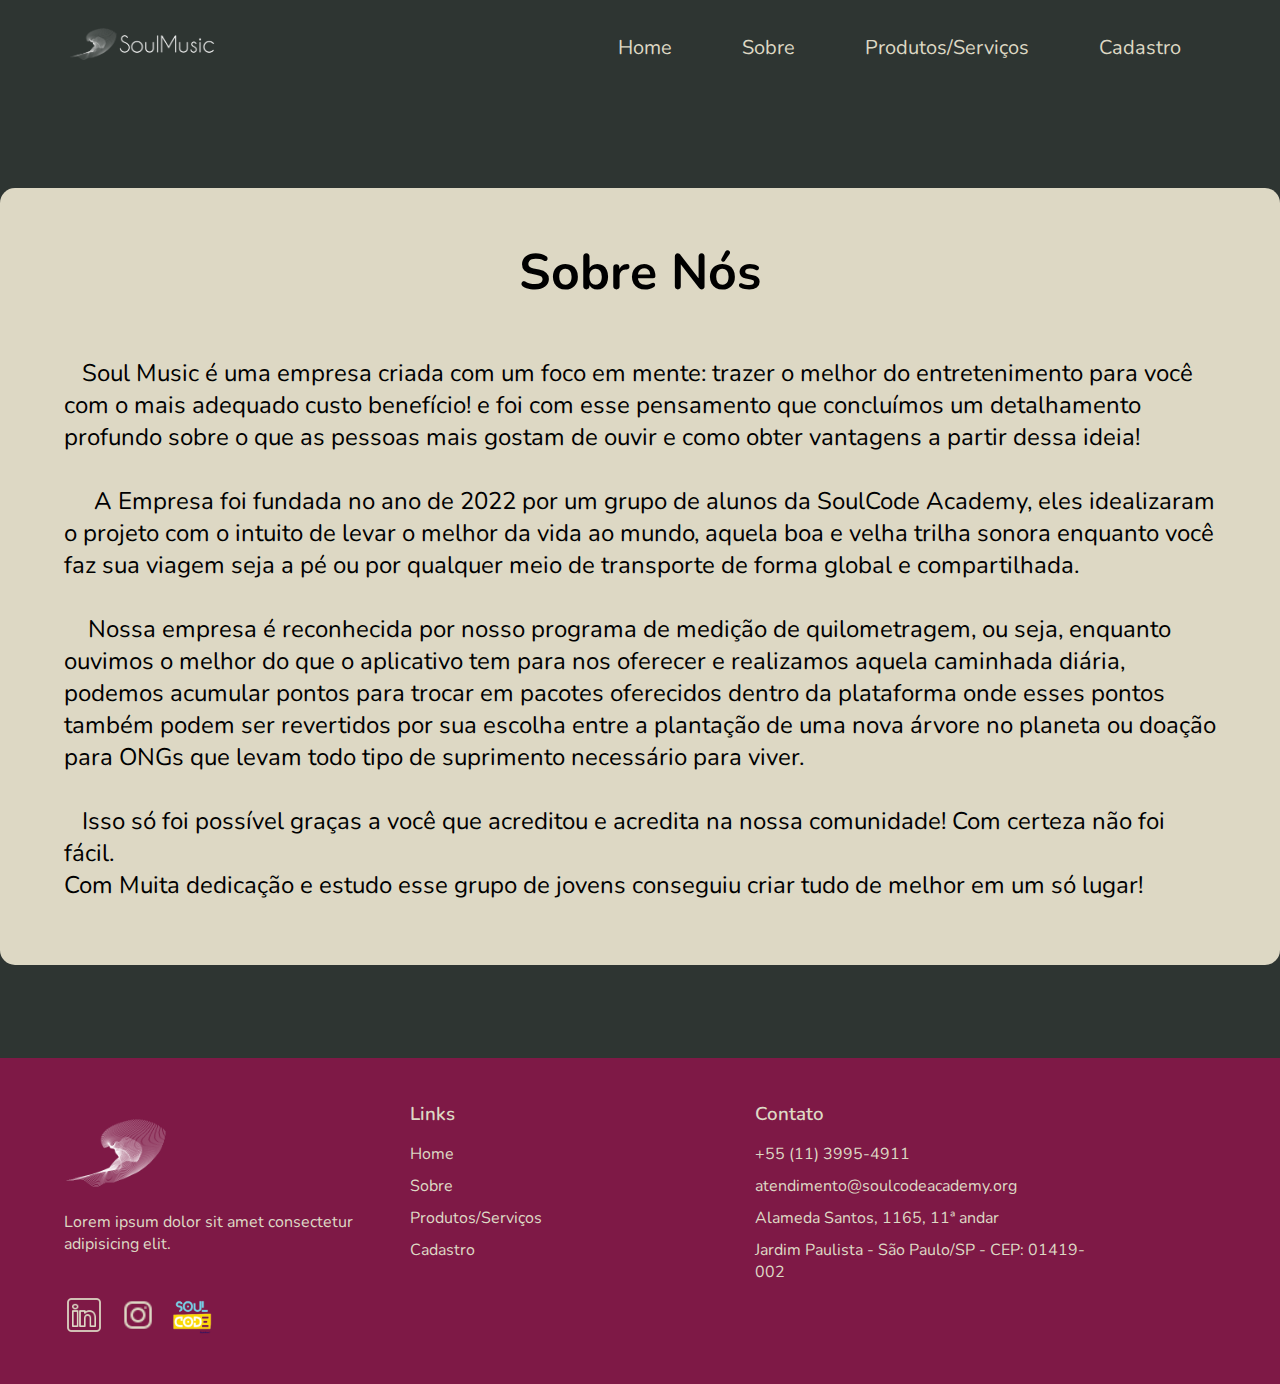
==== about.html @ 29c9abc5 "up cards" ====
<!DOCTYPE html>
<html lang="pt-br">
<head>
    <meta charset="UTF-8">
    <meta http-equiv="X-UA-Compatible" content="IE=edge">
    <meta name="viewport" content="width=device-width, initial-scale=1.0">
    <link rel="stylesheet" href="assets/styleAbout.css">
    <title>Sobre</title>

</head>
<body>
    <!--Header-->
    <header>
        <div class="container">
            <nav>
                <div class="logo">
                    <a href="index.html"><img src="images/Artboard5.png"></a>
                </div>
                <ul class="ul">
                    <li><a href="index.html">Home</a></li>
                    <li><a href="about.html">Sobre</a></li>
                    <li><a href="product.html">Produtos/Serviços</a></li>
                    <li><a href="register.html">Cadastro</a></li>
                </ul>
                <div class="menu-icon">
                    <img src="images/icon.png"alt="icon-menu">
                </div>

            </nav>
        </div>
    <!--End Header-->

    </header>
    <section>
        <div class="about">
            <h2> Sobre Nós </h2>
            <p>&nbsp&nbsp Soul Music é uma empresa criada com um foco em mente: trazer o melhor do entretenimento para você
                com o mais adequado custo benefício! e foi com esse pensamento que concluímos um detalhamento profundo 
                sobre o que as pessoas mais gostam de ouvir e como obter vantagens a partir dessa ideia! <br> 
                <br>&nbsp&nbsp&nbsp&nbsp A Empresa foi fundada no ano de 2022 por um grupo de alunos da SoulCode Academy, eles idealizaram o projeto com o intuito
                de levar o melhor da vida ao mundo, aquela boa e velha trilha sonora enquanto você faz sua viagem seja a pé
                ou por qualquer meio de transporte de forma global e compartilhada. </br>
                <br>&nbsp&nbsp&nbsp Nossa empresa é reconhecida por nosso programa de medição de quilometragem, ou seja, enquanto ouvimos
                o melhor do que o aplicativo tem para nos
                oferecer e realizamos aquela caminhada diária, podemos acumular pontos para trocar em pacotes oferecidos 
                dentro da plataforma onde esses pontos também podem ser revertidos por sua escolha entre a plantação de uma
                nova árvore no planeta ou doação para ONGs que levam todo tipo de suprimento necessário para viver.</br>  
                <br>&nbsp&nbsp Isso só foi possível graças a você que acreditou e acredita na nossa comunidade! Com certeza não foi fácil.<br>
                Com Muita dedicação e estudo  esse grupo de jovens conseguiu criar tudo de melhor em um só lugar!</br></p>
        </div>

    </section>

    <footer>
        <div class="container">
            <ul>
                <a href="index.html"><img class="logo" src="images/Artboard3.png"></a>
                <p>Lorem ipsum dolor sit amet consectetur adipisicing elit. </p>
                <div class="redes-sociais">
                    <img src="images/linkedin.png">
                    <img src="images/insta.png">
                    <img src="images/globo.png">


                </div>
            </ul>
            <ul>
                <h3>Links</h3>
                <li><a href="index.html">Home</a></li>
                <li><a href="about.html">Sobre</a></li>
                <li><a href="product.html">Produtos/Serviços</a></li>
                <li><a href="register.html">Cadastro</a></li>
            </ul>
            <ul>
                <h3>Contato</h3>
                <li> 
                    +55 (11) 3995-4911
                </li>
                <li> 
                    atendimento@soulcodeacademy.org
                </li>
                <li> 
                    Alameda Santos, 1165, 11ª andar
                </li>
                <li>
                    Jardim Paulista - São Paulo/SP - CEP: 01419-002
                </li>
            </ul>
        </div>
    </footer>
    
</body>
</html>
---- assets/styleAbout.css ----
@import url('https://fonts.googleapis.com/css2?family=Nunito:wght@300&display=swap');

*{
    margin: 0;
    padding: 0;
    box-sizing: border-box;
    text-decoration: none;

}

body{
    font-family: 'Nunito', sans-serif;
    background: var(--space-crayola);

}
/*pseudo-classe - mais específica que a tag html, mãe de todos os elementos da nossa página, crio variáveis para serem utilizadas no meu css*/
:root{
    --space-crayola: #2E3532;
    --dark-cyan: #2D898B;
    --bone: #DDD8C4;
    --pansy-purple: #7E1946;
    --lilac-luster: #B08EA2;
}

.background{
    background: var(--space-crayola);
}
/*classes reutilizáveis - delimitar o conteúdo do site*/
.container{
    max-width: 1440px;
    padding: 0 5%;
    margin: 0 auto;

}
section, footer{
    padding: 2.7rem 0;

}

/*classes do site*/
nav{
    display: flex;
    justify-content: space-between;
    align-items: center;
    padding: 20px 0;
}

/* -- Menu -- */
.logo img{
    width: 30%;
}

.ul{
    display: flex;
    align-items: center;
    list-style: none;
}

.ul li{
    margin: 0 35px;
    font-size: 20px;
}

.ul li a{
    color: var(--bone);
}
.menu-icon img{
    width: 30px;
    
}
.menu-icon{
    display: none;
    position: relative;
    z-index: 10;

}
/* -- End Menu Icon -- */

/* -- Responsive -- */
@media(max-width: 720px){
    .menu-icon{
        display: block;
    
    }
    .ul{
        position: fixed;
        background: var(--space-crayola);
        top: 0;
        width: 100%;
        height: 100%;
        left: 100%;
        transition: 0.3s;
        flex-direction: column;
        justify-content: center;

    }
    .ul li{
        font-size: 20px;
        margin: 20px 0;
        
    }
    .ul.ativo{
        left: 0;
    }
    footer .container{
        flex-direction: column;

    }
    footer .container ul{
        width: 100%;
        margin-bottom: 30px;
    }
}
/* -- About*/
.about{
    background: var(--bone);
    max-width: 1400px;
    padding: 0 5% 5%;
    margin: 50px auto;
    font-size: x-large;
    border-radius: 15px 15px 15px 15px;
}
.about h2{
    text-align: center;
    font-size: 50px;
    padding-bottom: 50px;
    padding-top: 50px;
}
/*End About*/
/* -- Footer -- */
footer{
    background: var(--pansy-purple);
}

footer .container{
    display: flex;
    color: var(--bone);
}
footer .container ul{
    width: 30%;
}

footer .container h3{
    margin-bottom: 16px;
    font-weight: 600;
}

footer .container .redes-sociais img{
    margin-right: 10px;
    width: 40px;

}
footer .container ul > p{
    margin-bottom: 40px;
    

}
footer .container li{
    margin: 10px 0;
    list-style: none;

}

footer .container a{
    color: var(--bone);
}

footer .container img.logo{
    width: 30%;
}

/* -- End Footer -- */
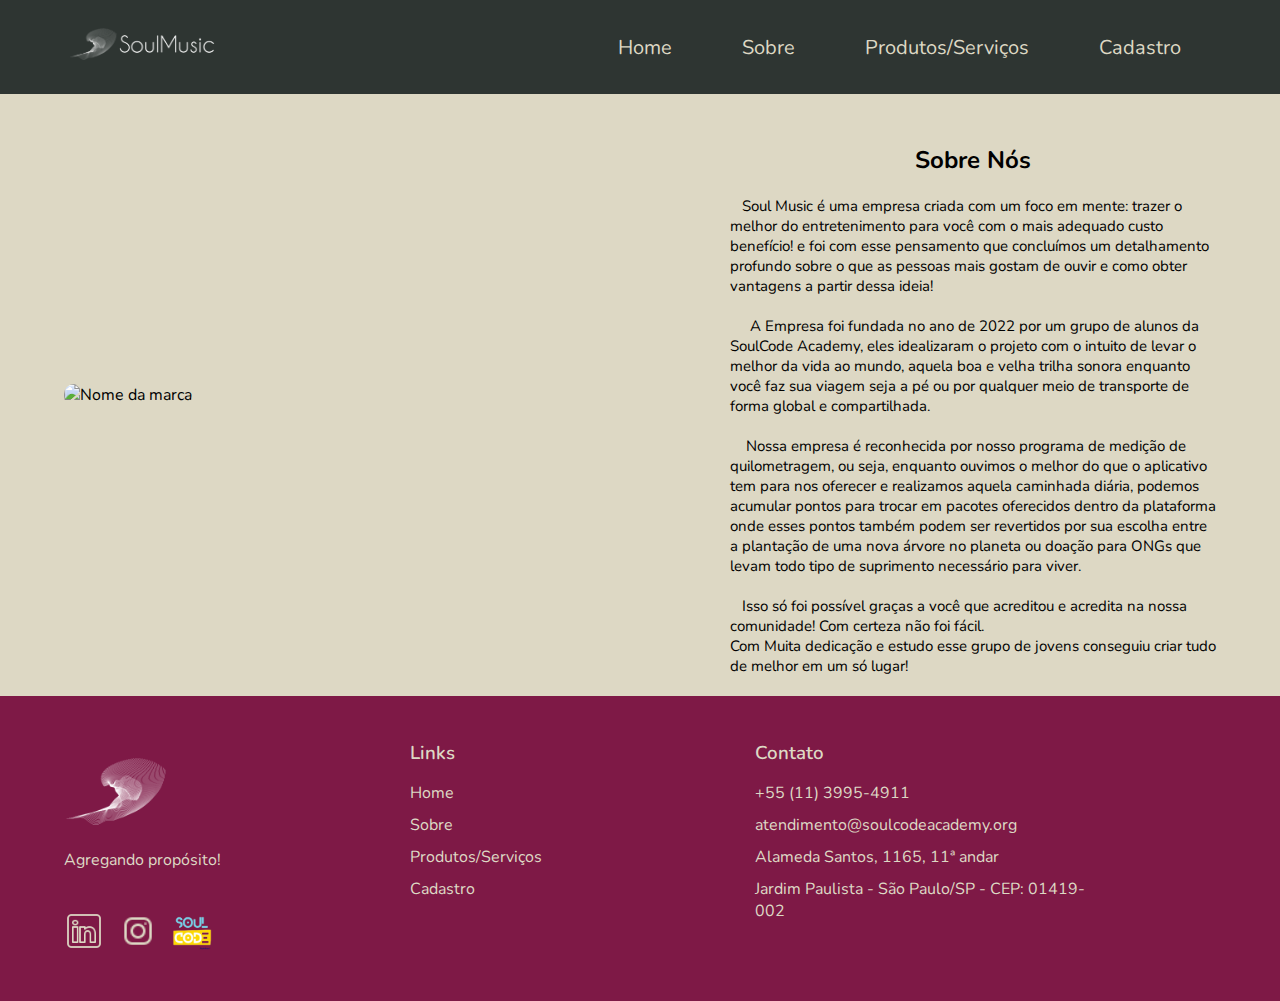
==== commit 55d64139: "atualizações" ====
--- a/about.html
+++ b/about.html
@@ -31,9 +31,13 @@
     <!--End Header-->
 
     </header>
-    <section>
-        <div class="about">
-            <h2> Sobre Nós </h2>
+    <section class="about">
+        <div class="container">
+            <div class="soulmusic-img">
+                <img src="images/Artboard.png" alt="Nome da marca">
+            </div>
+            <div class="soulmusic-text">
+                <h2> Sobre Nós </h2>
             <p>&nbsp&nbsp Soul Music é uma empresa criada com um foco em mente: trazer o melhor do entretenimento para você
                 com o mais adequado custo benefício! e foi com esse pensamento que concluímos um detalhamento profundo 
                 sobre o que as pessoas mais gostam de ouvir e como obter vantagens a partir dessa ideia! <br> 
@@ -47,6 +51,9 @@
                 nova árvore no planeta ou doação para ONGs que levam todo tipo de suprimento necessário para viver.</br>  
                 <br>&nbsp&nbsp Isso só foi possível graças a você que acreditou e acredita na nossa comunidade! Com certeza não foi fácil.<br>
                 Com Muita dedicação e estudo  esse grupo de jovens conseguiu criar tudo de melhor em um só lugar!</br></p>
+
+            </div>
+            
         </div>
 
     </section>
@@ -55,12 +62,11 @@
         <div class="container">
             <ul>
                 <a href="index.html"><img class="logo" src="images/Artboard3.png"></a>
-                <p>Lorem ipsum dolor sit amet consectetur adipisicing elit. </p>
+                <p>Agregando propósito! </p>
                 <div class="redes-sociais">
-                    <img src="images/linkedin.png">
-                    <img src="images/insta.png">
-                    <img src="images/globo.png">
-
+                    <a a href="https://www.linkedin.com/company/soulcodeacademy/mycompany/"><img src="images/linkedin.png"></a>
+                    <a a href="https://www.instagram.com/soulcodeacademy/"><img src="images/insta.png"></a>
+                    <a a href="https://soulcodeacademy.org/"><img src="images/globo.png"></a>
 
                 </div>
             </ul>
--- a/assets/styleAbout.css
+++ b/assets/styleAbout.css
@@ -32,7 +32,7 @@
     margin: 0 auto;
 
 }
-section, footer{
+footer{
     padding: 2.7rem 0;
 
 }
@@ -75,6 +75,42 @@
 
 }
 /* -- End Menu Icon -- */
+/* -- Section About -- */
+
+
+.about .container{
+    display: flex;
+    align-items: center;
+    background: var(--bone);
+
+}
+.about .soulmusic-img{
+    width: 50%;
+
+}
+.about .soulmusic-img img{
+    width: 100%;
+    border-radius: 10px;
+}
+.about .soulmusic-text{
+    width: 50%;
+    padding-left: 90px;
+}
+
+.about .soulmusic-text h2{
+    font-size: 1.5em;
+    text-align: center;
+    padding-top: 50px;
+    
+}
+
+.about .soulmusic-text p{
+    margin: 20px 0;
+    font-size: 15px;
+}
+
+
+/* -- End Section About -- */
 
 /* -- Responsive -- */
 @media(max-width: 720px){
@@ -110,23 +146,21 @@
         width: 100%;
         margin-bottom: 30px;
     }
-}
-/* -- About*/
-.about{
-    background: var(--bone);
-    max-width: 1400px;
-    padding: 0 5% 5%;
-    margin: 50px auto;
-    font-size: x-large;
-    border-radius: 15px 15px 15px 15px;
-}
-.about h2{
-    text-align: center;
-    font-size: 50px;
-    padding-bottom: 50px;
-    padding-top: 50px;
-}
-/*End About*/
+    .about .container{
+        flex-direction: column;
+    }
+    .about .soulmusic-text, 
+    .about .soulmusic-img{
+        width: 100%;
+        text-align: center;
+    }
+    .about .soulmusic-text{
+        padding-left: 0;
+    }
+
+}
+
+
 /* -- Footer -- */
 footer{
     background: var(--pansy-purple);
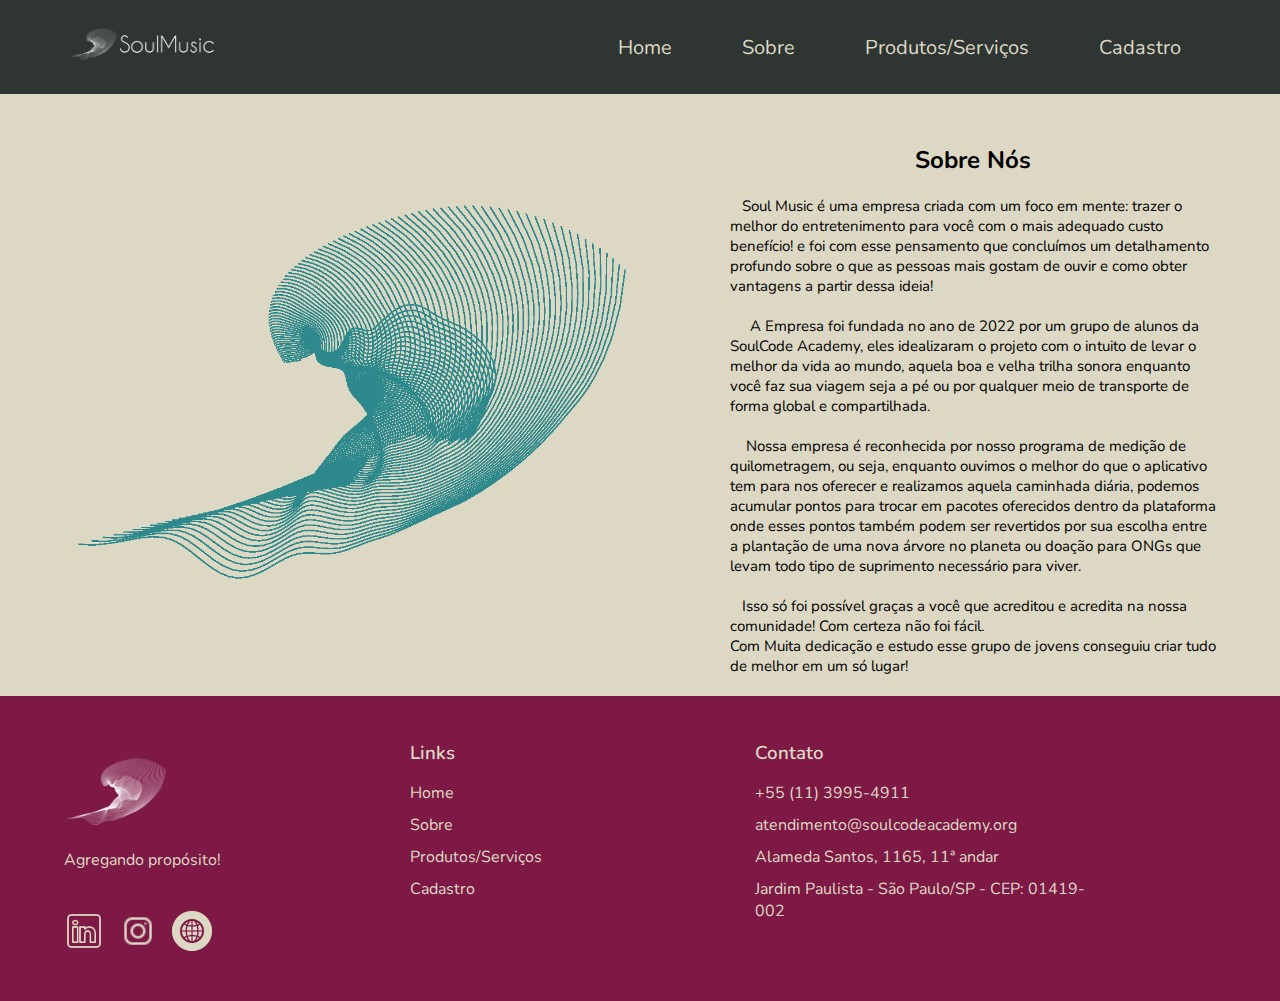
==== commit 96bf5581: "update" ====
--- a/about.html
+++ b/about.html
@@ -66,7 +66,7 @@
                 <div class="redes-sociais">
                     <a a href="https://www.linkedin.com/company/soulcodeacademy/mycompany/"><img src="images/linkedin.png"></a>
                     <a a href="https://www.instagram.com/soulcodeacademy/"><img src="images/insta.png"></a>
-                    <a a href="https://soulcodeacademy.org/"><img src="images/globo.png"></a>
+                    <a a href="https://soulcodeacademy.org/"><img src="images/globo1.png"></a>
 
                 </div>
             </ul>
